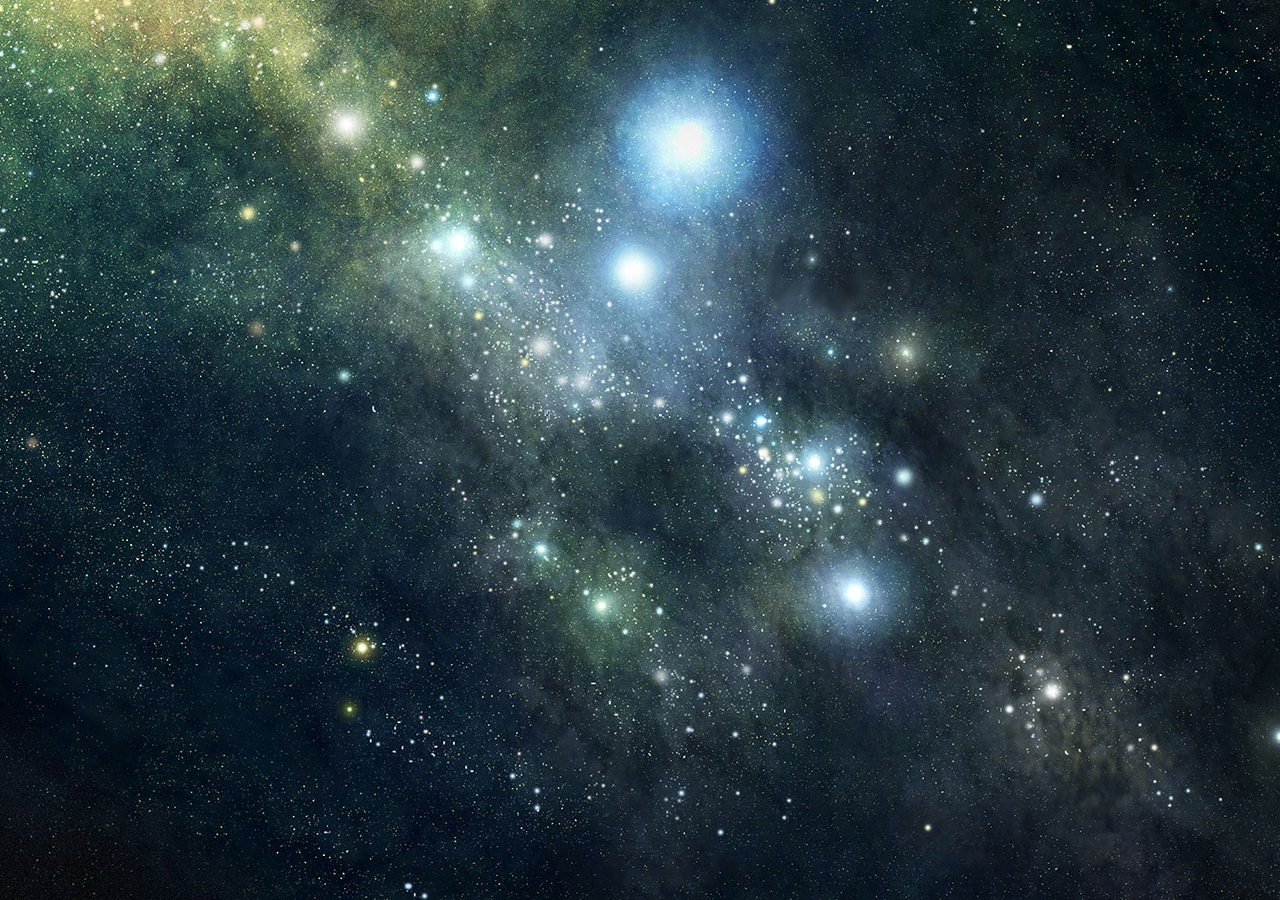
==== index.html @ 7996c0b0 "Homepage placeholder" ====
<!doctype html>
<html class="no-js" lang="en">
  <head>
    <meta charset="utf-8" />
    <meta name="viewport" content="width=device-width, initial-scale=1.0" />
    <title>Nasqueron | Navigate to Nasqueron</title>
    <link rel="stylesheet" href="/css/foundation.css" />
    <link rel="stylesheet" href="/css/app.css" />
    <script src="js/modernizr.js"></script>
  </head>
  <body>
  </body>
</html>
---- css/app.css ----
@charset "utf-8";

/*  -------------------------------------------------------------
    Navigate to Nasqueron
    - - - - - - - - - - - - - - - - - - - - - - - - - - - - - - -
    Author:         Dereckson
    Tags:           Foundation, black, cold, stars, aurora
    Filename:       app.css
    Version:        1.0
    Created:        2014-01-18
    Licence:        Creative Commons BY 3.0
    -------------------------------------------------------------    */

/*  -------------------------------------------------------------
    Table of contents
    - - - - - - - - - - - - - - - - - - - - - - - - - - - - - - -

    :: Main styles
	:: Backgrounds
*/

/*  -------------------------------------------------------------
    Main styles
    - - - - - - - - - - - - - - - - - - - - - - - - - - - - - - -    */

/*  -------------------------------------------------------------
    Background
    - - - - - - - - - - - - - - - - - - - - - - - - - - - - - - -    */
@media screen and (max-width: 400px) {
    body {
        background-color: black;
        background-image: url(/images/bg/DeepSpace-400.jpg), url(/images/bg/DeepSpace-400-low.jpg);
        background-position: bottom left;
        background-attachment: fixed;
        background-repeat: no-repeat;
    }
}

@media screen and (min-width: 401px) and (max-width: 720px) {
    body {
        background-color: black;
        background-image: url(/images/bg/DeepSpace-720.jpg), url(/images/bg/DeepSpace-720-low.jpg);
        background-position: bottom left;
        background-attachment: fixed;
        background-repeat: no-repeat;
    }
}

@media screen and (min-width: 721px) and (max-width: 1280px) {
    body {
        background-color: black;
        background-image: url(/images/bg/DeepSpace-1280.jpg), url(/images/bg/DeepSpace-1280-low.jpg);
        background-position: bottom left;
        background-attachment: fixed;
        background-repeat: no-repeat;
    }
}

@media screen and (min-width: 1281px) and (max-width: 1440px) {
    body {
        background-color: black;
        background-image: url(/images/bg/DeepSpace-1440.jpg), url(/images/bg/DeepSpace-1440-low.jpg);
        background-position: bottom left;
        background-attachment: fixed;
        background-repeat: no-repeat;
    }
}

@media screen and (min-width: 1441px) and (max-width: 1920px) {
    body {
        background-color: black;
        background-image: url(/images/bg/DeepSpace-1920.jpg), url(/images/bg/DeepSpace-1920-low.jpg);
        background-position: bottom left;
        background-attachment: fixed;
        background-repeat: no-repeat;
    }
}

@media screen and (min-width: 1921px) {
    body {
        background-color: black;
        background-image: url(/images/bg/DeepSpace-2880.jpg), url(/images/bg/DeepSpace-2880-low.jpg);
        background-position: bottom left;
        background-attachment: fixed;
        background-repeat: no-repeat;
    }
}

@media screen and (max-width: 400px) {
    background-color: black;
    background-image: url(/images/bg/DeepSpace-400.jpg), url(/images/bg/DeepSpace-400-low.jpg);
    background-position: bottom left;
    background-attachment: fixed;
    background-repeat: no-repeat;
    
}

@media screen and (min-width: 401px) and (max-width: 720px) {
    background-color: black;
    background-image: url(/images/bg/DeepSpace-720.jpg), url(/images/bg/DeepSpace-720-low.jpg);
    background-position: bottom left;
    background-attachment: fixed;
    background-repeat: no-repeat;
    
}

@media screen and (min-width: 721px) and (max-width: 1280px) {
    background-color: black;
    background-image: url(/images/bg/DeepSpace-1280.jpg), url(/images/bg/DeepSpace-1280-low.jpg);
    background-position: bottom left;
    background-attachment: fixed;
    background-repeat: no-repeat;
    
}

@media screen and (min-width: 1281px) and (max-width: 1440px) {
    background-color: black;
    background-image: url(/images/bg/DeepSpace-1440.jpg), url(/images/bg/DeepSpace-1440-low.jpg);
    background-position: bottom left;
    background-attachment: fixed;
    background-repeat: no-repeat;
    
}

@media screen and (min-width: 1441px) and (max-width: 1920px) {
    background-color: black;
    background-image: url(/images/bg/DeepSpace-1920.jpg), url(/images/bg/DeepSpace-1920-low.jpg);
    background-position: bottom left;
    background-attachment: fixed;
    background-repeat: no-repeat;
    
}

@media screen and (min-width: 1921px) {
    background-color: black;
    background-image: url(/images/bg/DeepSpace-2880.jpg), url(/images/bg/DeepSpace-2880-low.jpg);
    background-position: bottom left;
    background-attachment: fixed;
    background-repeat: no-repeat;   
}
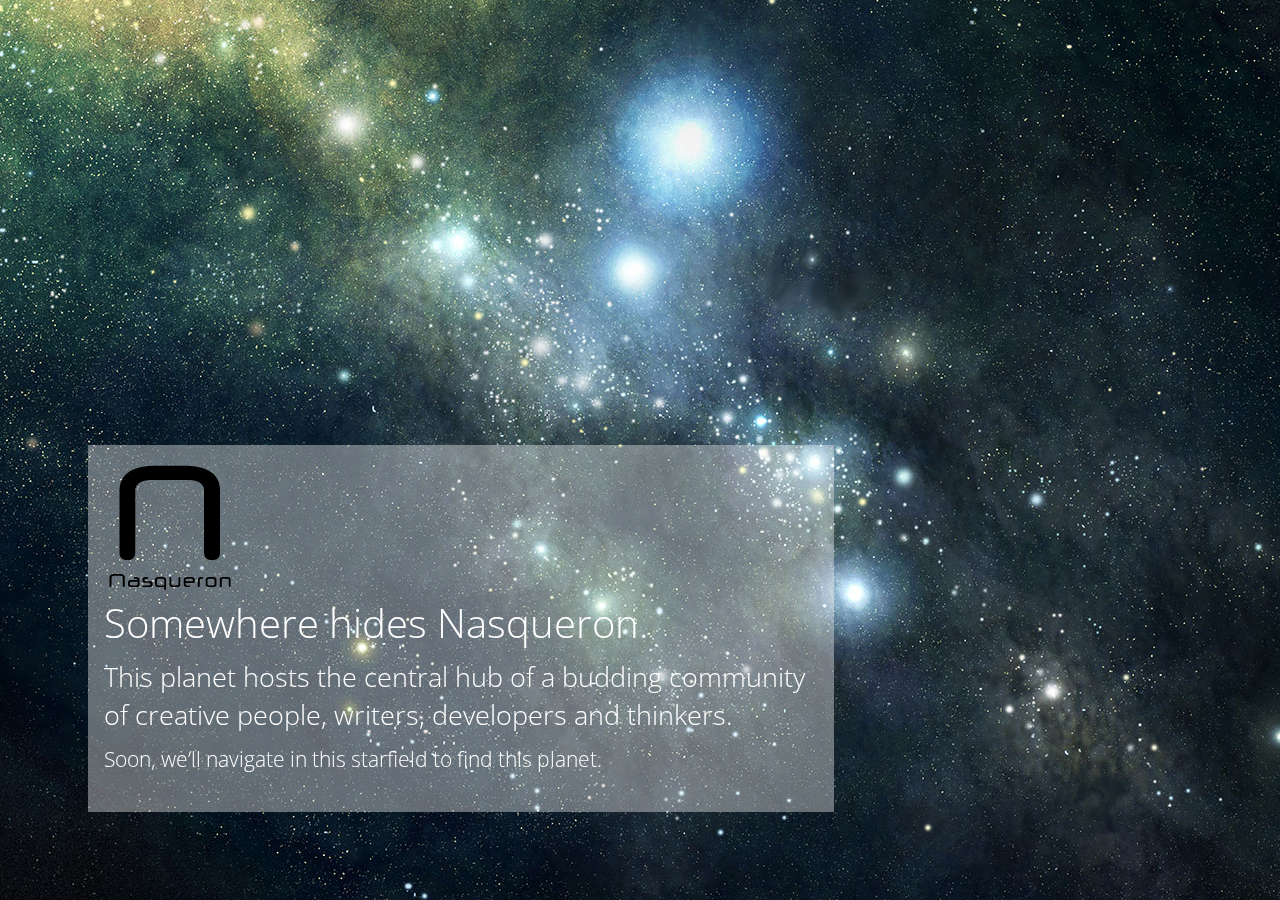
==== commit eca0acd0: "Homepage placeholder cover text (desktop)" ====
--- a/index.html
+++ b/index.html
@@ -6,8 +6,14 @@
     <title>Nasqueron | Navigate to Nasqueron</title>
     <link rel="stylesheet" href="/css/foundation.css" />
     <link rel="stylesheet" href="/css/app.css" />
-    <script src="js/modernizr.js"></script>
+    <script src="/js/modernizr.js"></script>
   </head>
   <body>
+    <div class="homepanel">
+        <img src="/images/logo.png" alt="Nasqueron" />
+        <h1>Somewhere hides Nasqueron.</h1>
+        <h2>This planet hosts the central hub of a budding community of creative people, writers, developers and thinkers.</h2>
+        <p>Soon, we’ll navigate in this starfield to find this planet.</p>
+    </div>
   </body>
 </html>
--- a/css/app.css
+++ b/css/app.css
@@ -17,6 +17,8 @@
 
     :: Main styles
 	:: Backgrounds
+    :: Homepage content
+
 */
 
 /*  -------------------------------------------------------------
@@ -26,6 +28,7 @@
 /*  -------------------------------------------------------------
     Background
     - - - - - - - - - - - - - - - - - - - - - - - - - - - - - - -    */
+
 @media screen and (max-width: 400px) {
     body {
         background-color: black;
@@ -33,6 +36,7 @@
         background-position: bottom left;
         background-attachment: fixed;
         background-repeat: no-repeat;
+		background-size: cover;
     }
 }
 
@@ -86,55 +90,41 @@
     }
 }
 
-@media screen and (max-width: 400px) {
-    background-color: black;
-    background-image: url(/images/bg/DeepSpace-400.jpg), url(/images/bg/DeepSpace-400-low.jpg);
-    background-position: bottom left;
-    background-attachment: fixed;
-    background-repeat: no-repeat;
-    
+/*  -------------------------------------------------------------
+    Homepage content
+    - - - - - - - - - - - - - - - - - - - - - - - - - - - - - - -    */
+
+@media screen and (max-width: 834px) {
+	.homepanel {
+		display: none;
+	}
 }
 
-@media screen and (min-width: 401px) and (max-width: 720px) {
-    background-color: black;
-    background-image: url(/images/bg/DeepSpace-720.jpg), url(/images/bg/DeepSpace-720-low.jpg);
-    background-position: bottom left;
-    background-attachment: fixed;
-    background-repeat: no-repeat;
-    
-}
+@media screen and (min-width: 835px) {
+	.homepanel {
+		background-color: rgba(255, 255, 255, 0.38);
+		color: white;
+		width: 746px;
+		position: fixed;
+		bottom: 88px;
+		left: 88px;
+		padding: 1em 1em;
+	}
 
-@media screen and (min-width: 721px) and (max-width: 1280px) {
-    background-color: black;
-    background-image: url(/images/bg/DeepSpace-1280.jpg), url(/images/bg/DeepSpace-1280-low.jpg);
-    background-position: bottom left;
-    background-attachment: fixed;
-    background-repeat: no-repeat;
-    
-}
+	.homepanel h1 {
+		font-size: 30pt;
+		color: white;
+	}
 
-@media screen and (min-width: 1281px) and (max-width: 1440px) {
-    background-color: black;
-    background-image: url(/images/bg/DeepSpace-1440.jpg), url(/images/bg/DeepSpace-1440-low.jpg);
-    background-position: bottom left;
-    background-attachment: fixed;
-    background-repeat: no-repeat;
-    
-}
+	.homepanel h2 {
+		font-size: 20pt;
+		color: white;
+	}
 
-@media screen and (min-width: 1441px) and (max-width: 1920px) {
-    background-color: black;
-    background-image: url(/images/bg/DeepSpace-1920.jpg), url(/images/bg/DeepSpace-1920-low.jpg);
-    background-position: bottom left;
-    background-attachment: fixed;
-    background-repeat: no-repeat;
-    
-}
-
-@media screen and (min-width: 1921px) {
-    background-color: black;
-    background-image: url(/images/bg/DeepSpace-2880.jpg), url(/images/bg/DeepSpace-2880-low.jpg);
-    background-position: bottom left;
-    background-attachment: fixed;
-    background-repeat: no-repeat;   
-}
+	.homepanel p {
+		font-family: "Open Sans", "Helvetica Neue","Helvetica",Helvetica,Arial,sans-serif;
+		font-size: 16pt;
+		font-weight: 300;
+		color: white;
+	}
+}